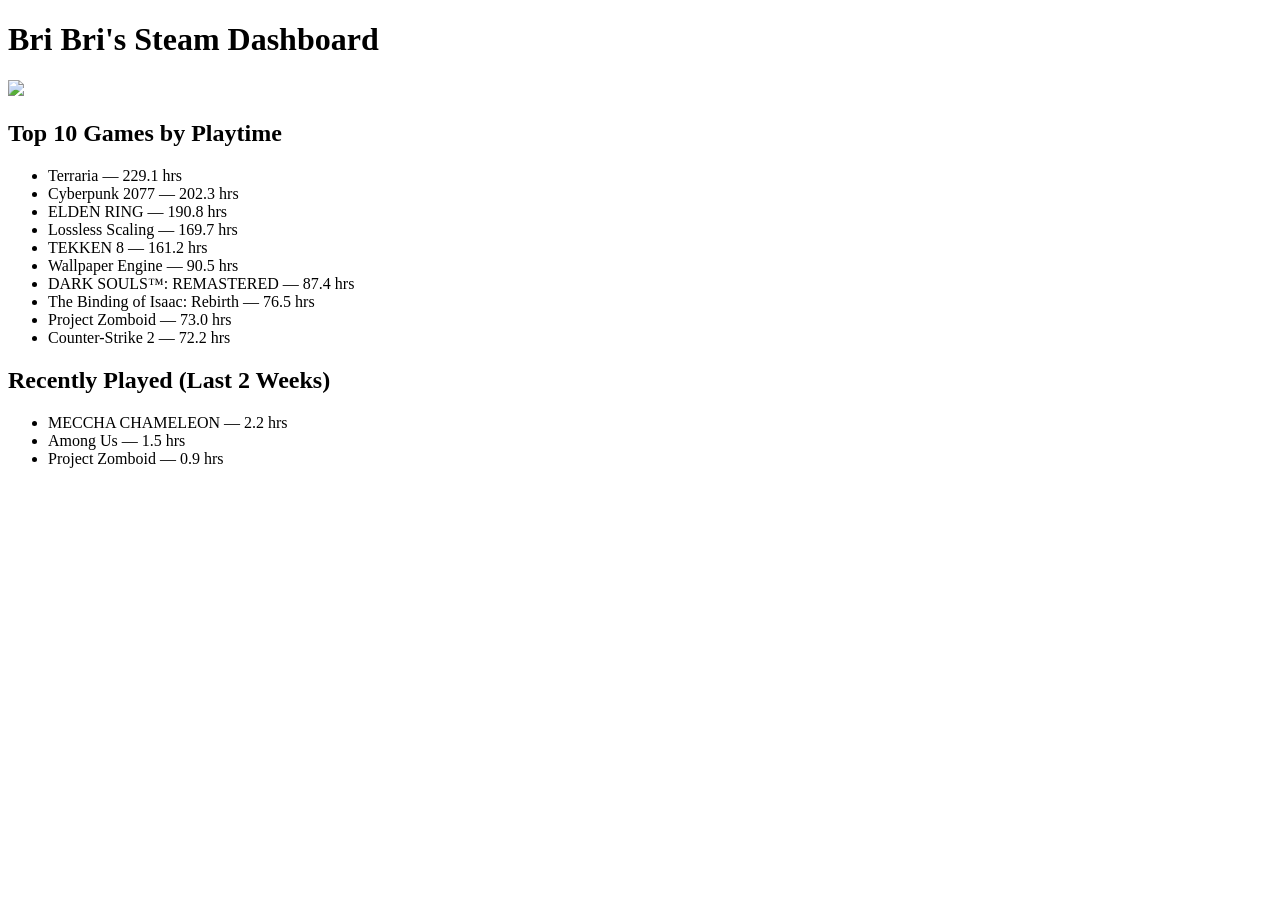
==== steam_dashboard.html @ 64d841d8 "Initial commit Added Steam basic API and Sorting by Games and Dashboard aswell as basic HTML" ====
<!DOCTYPE html>
<html>
<head><title>Bri Bri's Steam Stats</title></head>
<body>
  <h1>Bri Bri's Steam Dashboard</h1>
  <img src="https://avatars.steamstatic.com/97f57b58d639bf7e7f0de30ba44f013c32281139_full.jpg" width="80">

  <h2>Top 10 Games by Playtime</h2>
  <ul>
    <li>Terraria — 229.1 hrs</li>
    <li>Cyberpunk 2077 — 202.3 hrs</li>
    <li>ELDEN RING — 190.8 hrs</li>
    <li>Lossless Scaling — 169.7 hrs</li>
    <li>TEKKEN 8 — 161.2 hrs</li>
    <li>Wallpaper Engine — 90.5 hrs</li>
    <li>DARK SOULS™: REMASTERED — 87.4 hrs</li>
    <li>The Binding of Isaac: Rebirth — 76.5 hrs</li>
    <li>Project Zomboid — 73.0 hrs</li>
    <li>Counter-Strike 2 — 72.2 hrs</li>

  </ul>

  <h2>Recently Played (Last 2 Weeks)</h2>
  <ul>
<li>MECCHA CHAMELEON — 2.2 hrs</li>
<li>Among Us — 1.5 hrs</li>
<li>Project Zomboid — 0.9 hrs</li>

  </ul>
</body>
</html>
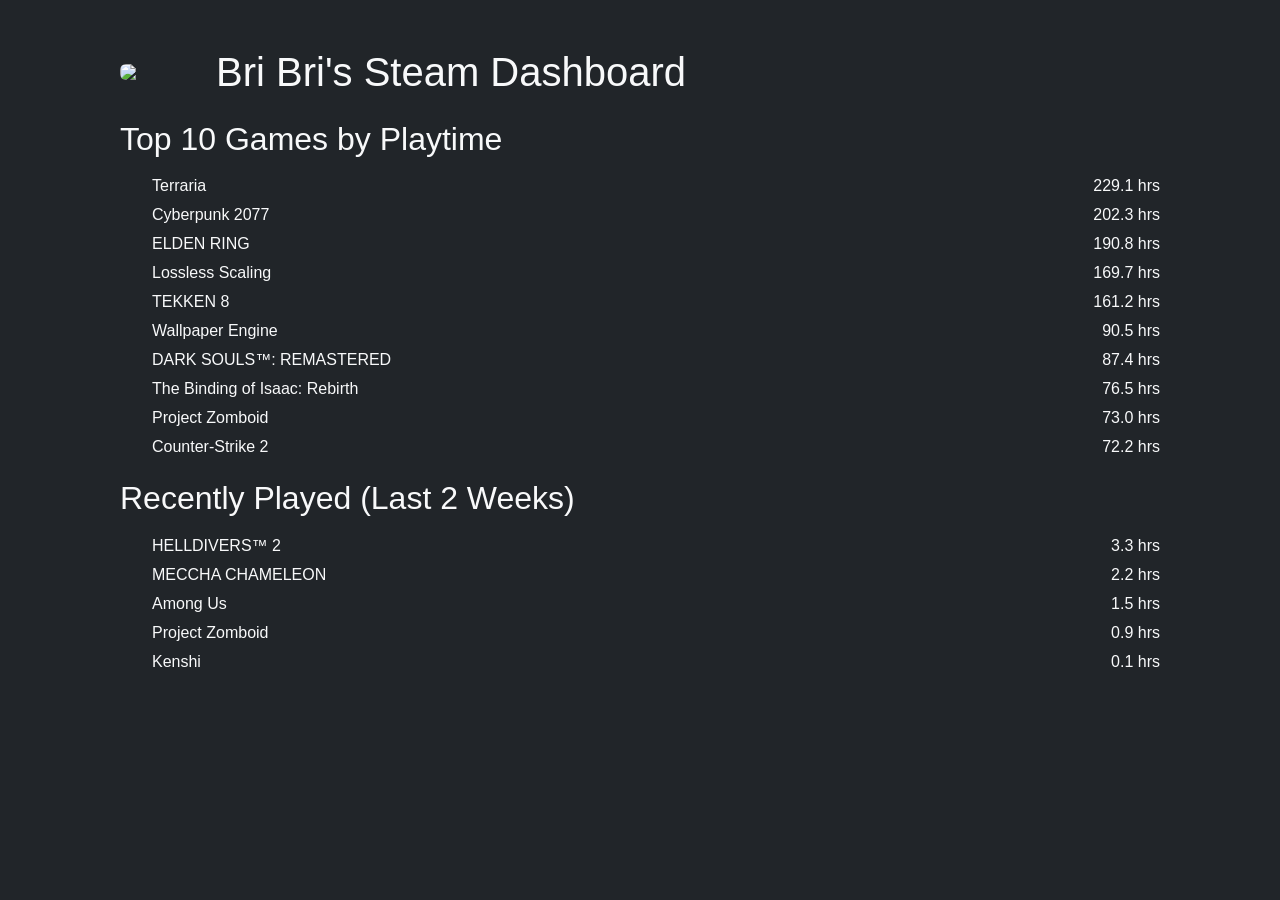
==== commit 9a8bdd72: "third commit addded styling with bootstrap" ====
--- a/steam_dashboard.html
+++ b/steam_dashboard.html
@@ -1,32 +1,43 @@
 
 <!DOCTYPE html>
 <html>
-<head><title>Bri Bri's Steam Stats</title></head>
-<body>
-  <h1>Bri Bri's Steam Dashboard</h1>
-  <img src="https://avatars.steamstatic.com/97f57b58d639bf7e7f0de30ba44f013c32281139_full.jpg" width="80">
+<head>
+    <title>Bri Bri's Steam Stats</title>
+    <link rel="stylesheet" href="https://cdn.jsdelivr.net/npm/bootstrap@5.3.3/dist/css/bootstrap.min.css">
+    <link rel="stylesheet" type="text/css" href="style.css">
+</head>
+<body class="bg-dark text-light">
+    <div class="container py-5">
+        <div class="d-flex align-items-center gap-3 mb-4">
+            <img src="https://avatars.steamstatic.com/97f57b58d639bf7e7f0de30ba44f013c32281139_full.jpg" class="rounded" width="80">
+            <h1 class="m-0">Bri Bri's Steam Dashboard</h1>
+        </div>
+    
 
-  <h2>Top 10 Games by Playtime</h2>
-  <ul>
-    <li>Terraria — 229.1 hrs</li>
-    <li>Cyberpunk 2077 — 202.3 hrs</li>
-    <li>ELDEN RING — 190.8 hrs</li>
-    <li>Lossless Scaling — 169.7 hrs</li>
-    <li>TEKKEN 8 — 161.2 hrs</li>
-    <li>Wallpaper Engine — 90.5 hrs</li>
-    <li>DARK SOULS™: REMASTERED — 87.4 hrs</li>
-    <li>The Binding of Isaac: Rebirth — 76.5 hrs</li>
-    <li>Project Zomboid — 73.0 hrs</li>
-    <li>Counter-Strike 2 — 72.2 hrs</li>
+        <h2 class="mt4 mb-3">Top 10 Games by Playtime</h2>
+        <ul class="top-games">
+      <li class="game-item bg-dark text-light d-flex justify-content-between"><span>Terraria</span><span>229.1 hrs</span></li>
+      <li class="game-item bg-dark text-light d-flex justify-content-between"><span>Cyberpunk 2077</span><span>202.3 hrs</span></li>
+      <li class="game-item bg-dark text-light d-flex justify-content-between"><span>ELDEN RING</span><span>190.8 hrs</span></li>
+      <li class="game-item bg-dark text-light d-flex justify-content-between"><span>Lossless Scaling</span><span>169.7 hrs</span></li>
+      <li class="game-item bg-dark text-light d-flex justify-content-between"><span>TEKKEN 8</span><span>161.2 hrs</span></li>
+      <li class="game-item bg-dark text-light d-flex justify-content-between"><span>Wallpaper Engine</span><span>90.5 hrs</span></li>
+      <li class="game-item bg-dark text-light d-flex justify-content-between"><span>DARK SOULS™: REMASTERED</span><span>87.4 hrs</span></li>
+      <li class="game-item bg-dark text-light d-flex justify-content-between"><span>The Binding of Isaac: Rebirth</span><span>76.5 hrs</span></li>
+      <li class="game-item bg-dark text-light d-flex justify-content-between"><span>Project Zomboid</span><span>73.0 hrs</span></li>
+      <li class="game-item bg-dark text-light d-flex justify-content-between"><span>Counter-Strike 2</span><span>72.2 hrs</span></li>
 
-  </ul>
+    </ul>
 
-  <h2>Recently Played (Last 2 Weeks)</h2>
-  <ul>
-<li>MECCHA CHAMELEON — 2.2 hrs</li>
-<li>Among Us — 1.5 hrs</li>
-<li>Project Zomboid — 0.9 hrs</li>
+    <h2 class="mt4 mb-3">Recently Played (Last 2 Weeks)</h2>
+  <ul class="recent-games">
+<li class="game-item bg-dark text-light d-flex justify-content-between"><span>HELLDIVERS™ 2</span><span>3.3 hrs</span></li>
+<li class="game-item bg-dark text-light d-flex justify-content-between"><span>MECCHA CHAMELEON</span><span>2.2 hrs</span></li>
+<li class="game-item bg-dark text-light d-flex justify-content-between"><span>Among Us</span><span>1.5 hrs</span></li>
+<li class="game-item bg-dark text-light d-flex justify-content-between"><span>Project Zomboid</span><span>0.9 hrs</span></li>
+<li class="game-item bg-dark text-light d-flex justify-content-between"><span>Kenshi</span><span>0.1 hrs</span></li>
 
-  </ul>
+        </ul>
+        </div>
 </body>
 </html>
--- a/style.css
+++ b/style.css
@@ -0,0 +1,27 @@
+body {
+  font-family: Arial, sans-serif;
+  background-color: #aa6767;
+  color: #e0dede;
+  margin-left: 100px ;
+  margin-right: 100px ;
+  padding: 0;
+}
+
+.container {
+  max-width: auto;
+  padding: 20px;
+  text-align: left;
+}
+
+.header {
+  text-align: center;
+  margin-bottom: 20px;
+}
+
+.top-games, .recent-games {
+  margin-bottom: 20px;
+}
+
+.game-item {
+  margin-bottom: 5px;
+}
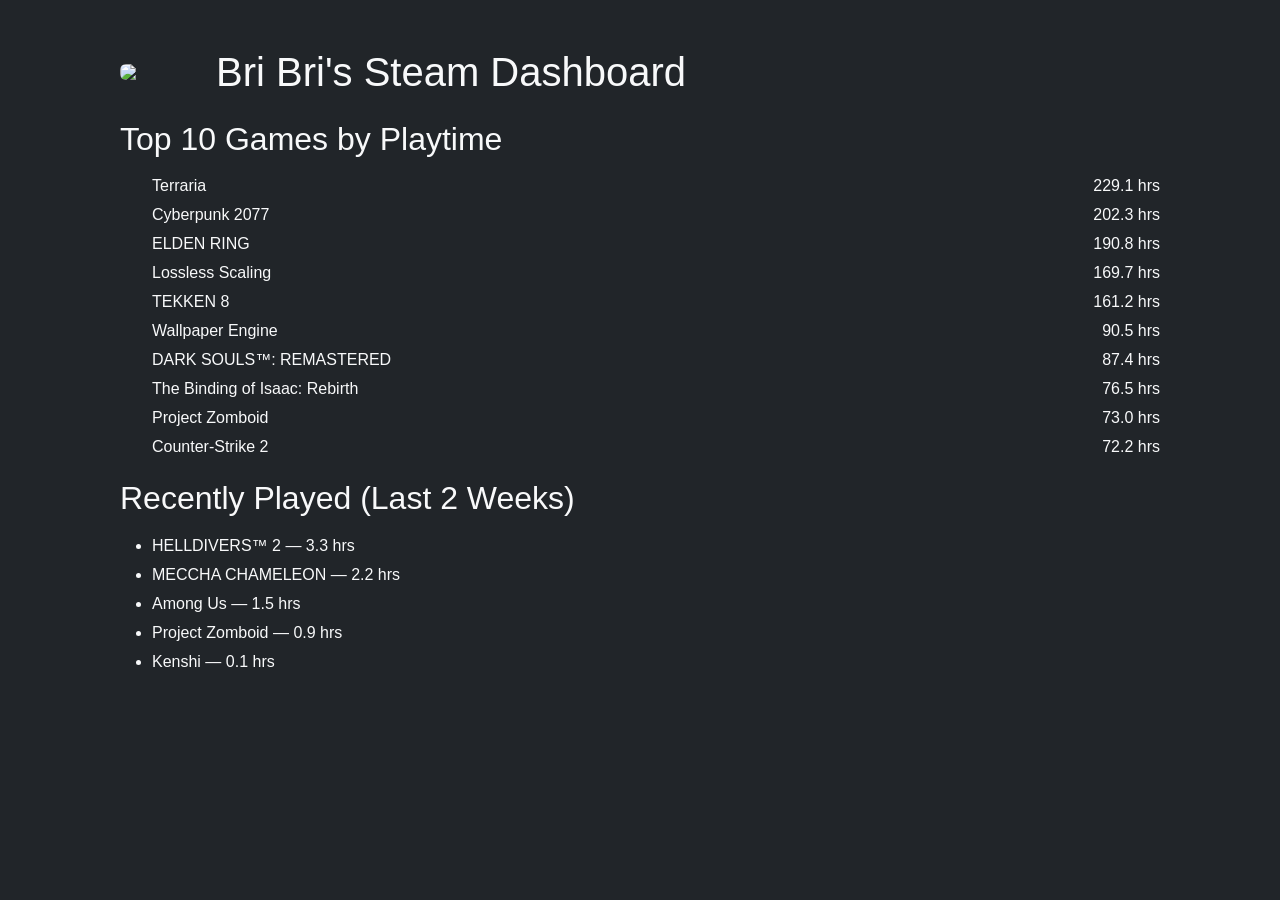
==== commit 60d67fd0: "Added Flask and imported it to be able to open a live page and render any steamID dinamically" ====
--- a/steam_dashboard.html
+++ b/steam_dashboard.html
@@ -31,11 +31,11 @@
 
     <h2 class="mt4 mb-3">Recently Played (Last 2 Weeks)</h2>
   <ul class="recent-games">
-<li class="game-item bg-dark text-light d-flex justify-content-between"><span>HELLDIVERS™ 2</span><span>3.3 hrs</span></li>
-<li class="game-item bg-dark text-light d-flex justify-content-between"><span>MECCHA CHAMELEON</span><span>2.2 hrs</span></li>
-<li class="game-item bg-dark text-light d-flex justify-content-between"><span>Among Us</span><span>1.5 hrs</span></li>
-<li class="game-item bg-dark text-light d-flex justify-content-between"><span>Project Zomboid</span><span>0.9 hrs</span></li>
-<li class="game-item bg-dark text-light d-flex justify-content-between"><span>Kenshi</span><span>0.1 hrs</span></li>
+<li class="game-item">HELLDIVERS™ 2 — 3.3 hrs</li>
+<li class="game-item">MECCHA CHAMELEON — 2.2 hrs</li>
+<li class="game-item">Among Us — 1.5 hrs</li>
+<li class="game-item">Project Zomboid — 0.9 hrs</li>
+<li class="game-item">Kenshi — 0.1 hrs</li>
 
         </ul>
         </div>
